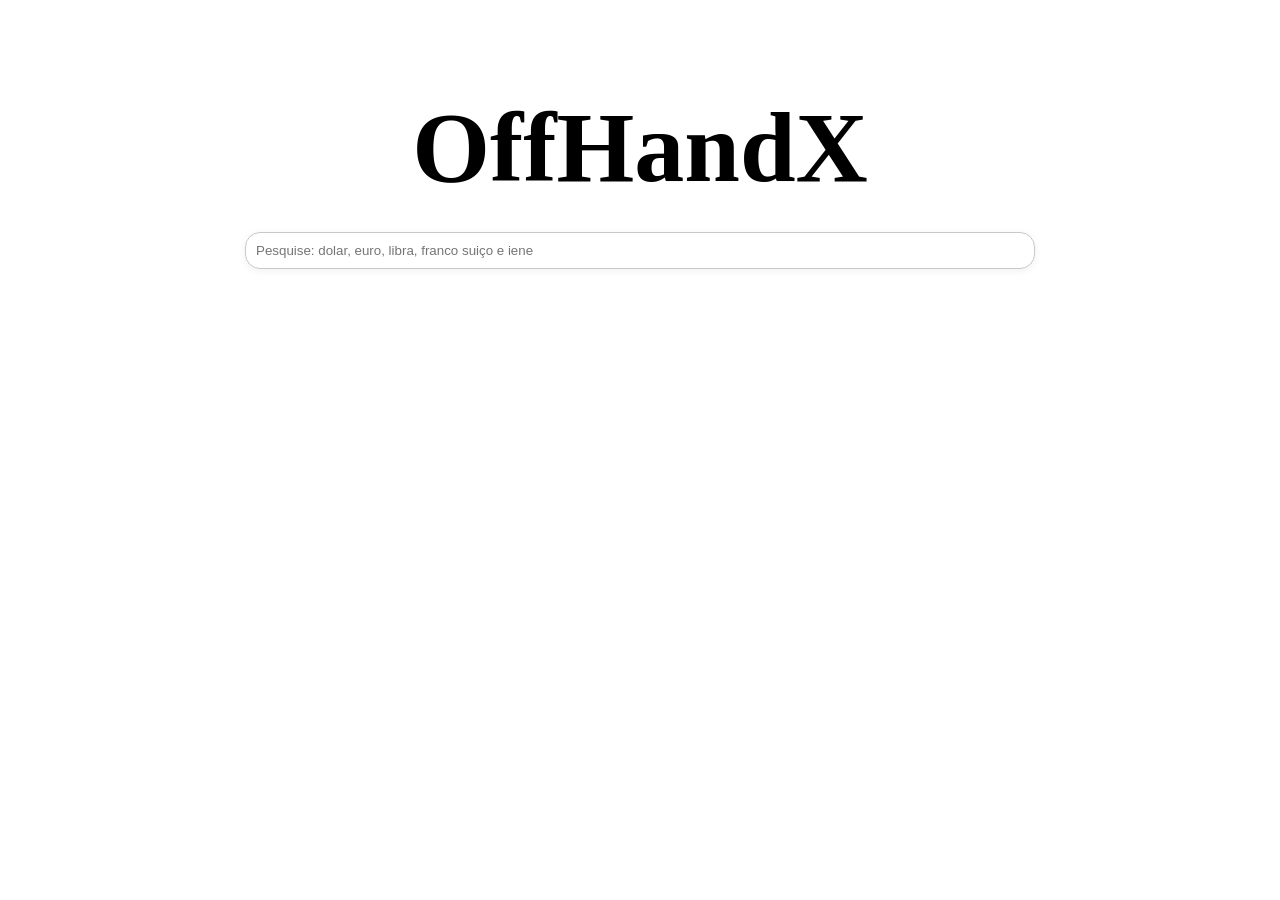
==== index.html @ e7da5489 "Add files via upload" ====
<!DOCTYPE html>
<html lang="en">
<head>
    <meta charset="UTF-8">
    <meta name="viewport" content="width=device-width, initial-scale=1.0">
    <title>OffHandX</title>
    <link rel="stylesheet" href="style.css?v=100001">
    <!-- Google tag (gtag.js) -->
<script async src="https://www.googletagmanager.com/gtag/js?id=G-D2VCQ2XXG9"></script>
<script>
  window.dataLayer = window.dataLayer || [];
  function gtag(){dataLayer.push(arguments);}
  gtag('js', new Date());

  gtag('config', 'G-D2VCQ2XXG9');
</script>
</head>
<body>
    <header></header>
    <main>
        <div id="logo">
            <h1>OffHandX</h1>
        </div>
        <div id="search">
            <form action="http://192.168.1.9:3000/search" method="get">
                <input type="text" name="q" id="iq" placeholder="Pesquise: dolar, euro, libra, franco suiço e iene" autocomplete="off">
            </form>
        </div>
    </main>
    <footer></footer>
</body>
</html>

<!--teste-->
---- style.css ----
@charset "UTF-8";

*{
    margin: 0px;
    padding: 0px;
    box-sizing: border-box;
}

body {
    height: 100dvh;
}

header {
    height: 10dvh;
}

main {
    display: flex;
    flex-direction: column;
    align-items: center;
}

#logo {
    font-size: clamp(20px, 8dvw, 50px);
    margin-bottom: 3dvh;
}

form {
    display: flex;
    align-items: center;
    justify-content: center;
    width: 100vw;
}

input {
    width: 80vw;
    max-width: 790px;
    padding: 10px;
    border-radius: 15px;
    outline: none;
    border: 1px solid #cac8c8;
    box-shadow: 0px 2px 8px rgba(0, 0, 0, 0.06);
}
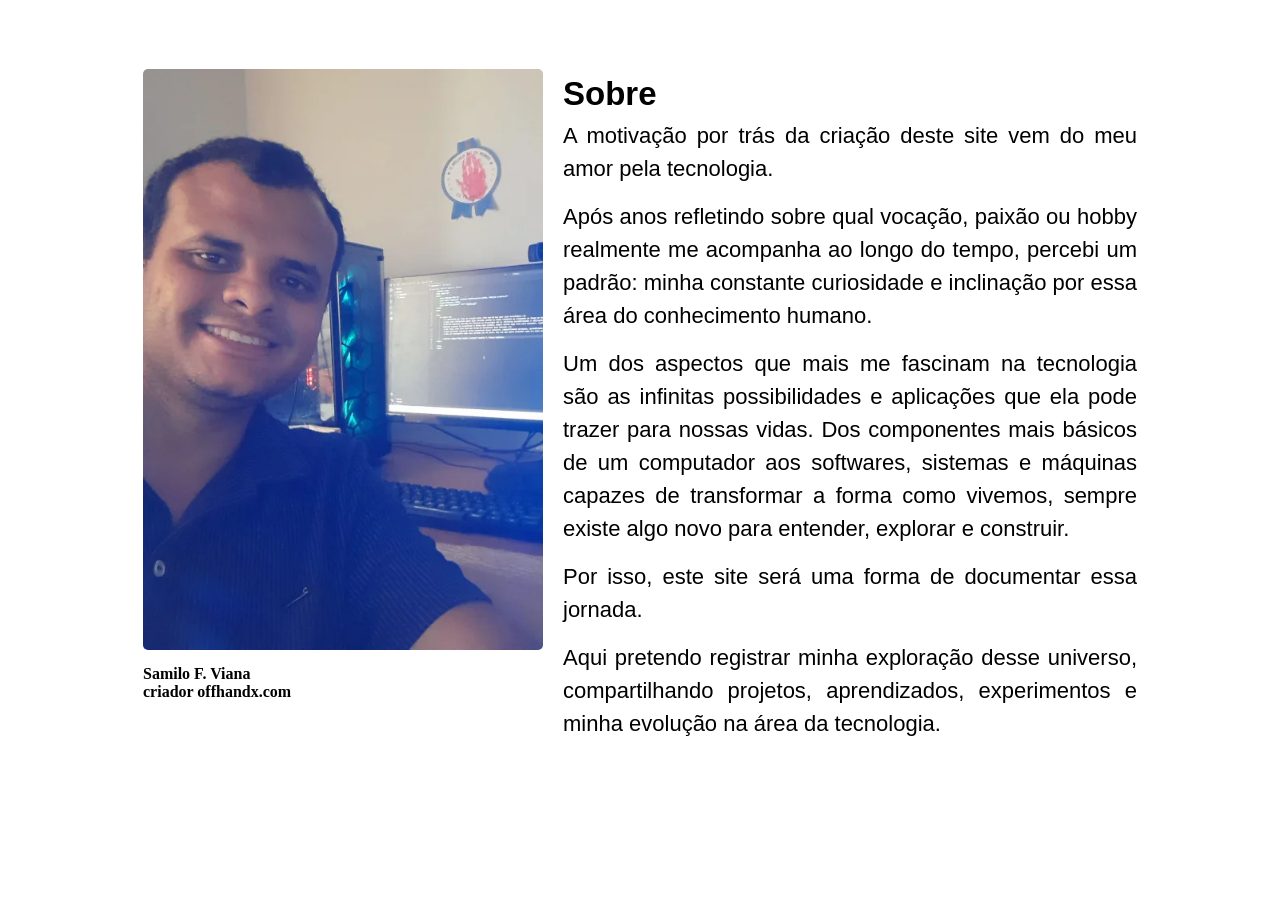
==== commit c10b8096: "iniciando operação offhandx.com 09/09/2026 iniciando operação offhandx.com 09/09/2026" ====
--- a/index.html
+++ b/index.html
@@ -1,34 +1,44 @@
-<!DOCTYPE html>
-<html lang="en">
-<head>
-    <meta charset="UTF-8">
-    <meta name="viewport" content="width=device-width, initial-scale=1.0">
-    <title>OffHandX</title>
-    <link rel="stylesheet" href="style.css?v=100001">
-    <!-- Google tag (gtag.js) -->
-<script async src="https://www.googletagmanager.com/gtag/js?id=G-D2VCQ2XXG9"></script>
-<script>
-  window.dataLayer = window.dataLayer || [];
-  function gtag(){dataLayer.push(arguments);}
-  gtag('js', new Date());
-
-  gtag('config', 'G-D2VCQ2XXG9');
-</script>
-</head>
-<body>
-    <header></header>
-    <main>
-        <div id="logo">
-            <h1>OffHandX</h1>
-        </div>
-        <div id="search">
-            <form action="http://192.168.1.9:3000/search" method="get">
-                <input type="text" name="q" id="iq" placeholder="Pesquise: dolar, euro, libra, franco suiço e iene" autocomplete="off">
-            </form>
-        </div>
-    </main>
-    <footer></footer>
-</body>
-</html>
-
-<!--teste-->+<!DOCTYPE html>
+<html lang="pt-br">
+<head>
+    <meta charset="UTF-8">
+    <meta name="viewport" content="width=device-width, initial-scale=1.0">
+    <title>OffHandX</title>
+    <link rel="stylesheet" href="style.css">
+</head>
+<!-- Google tag (gtag.js) -->
+<script async src="https://www.googletagmanager.com/gtag/js?id=G-D2VCQ2XXG9"></script>
+<script>
+  window.dataLayer = window.dataLayer || [];
+  function gtag(){dataLayer.push(arguments);}
+  gtag('js', new Date());
+
+  gtag('config', 'G-D2VCQ2XXG9');
+</script>
+
+<body>
+
+<header></header>
+
+<main>
+
+
+        <div class="sobre-container">
+            <address style="font-style: normal;">
+                <img class="foto-sobre"  src="img/samilo-fundacao-offhandx.webp" alt="Foto do dia da fundação do site OffHandX em 09 de setembro de 2026," srcset="">
+            <p><strong>Samilo F. Viana</strong></p>
+             <p><strong>criador offhandx.com</strong></p>
+            </address>
+                    <section class="sobre">
+                        <h1>Sobre</h1>
+                        <p>A motivação por trás da criação deste site vem do meu amor pela tecnologia.</p>
+                        <p>Após anos refletindo sobre qual vocação, paixão ou hobby realmente me acompanha ao longo do tempo, percebi um padrão: minha constante curiosidade e inclinação por essa área do conhecimento humano.</p>
+                        <p>Um dos aspectos que mais me fascinam na tecnologia são as infinitas possibilidades e aplicações que ela pode trazer para nossas vidas. Dos componentes mais básicos de um computador aos softwares, sistemas e máquinas capazes de transformar a forma como vivemos, sempre existe algo novo para entender, explorar e construir.</p>
+                        <p>Por isso, este site será uma forma de documentar essa jornada.</p>
+                        <p>Aqui pretendo registrar minha exploração desse universo, compartilhando projetos, aprendizados, experimentos e minha evolução na área da tecnologia.</p>
+                    </section>
+        </div>
+</main>
+
+</body>
+</html>
--- a/style.css
+++ b/style.css
@@ -1,44 +1,114 @@
-@charset "UTF-8";
-
-*{
-    margin: 0px;
-    padding: 0px;
-    box-sizing: border-box;
-}
-
-body {
-    height: 100dvh;
-}
-
-header {
-    height: 10dvh;
-}
-
-main {
-    display: flex;
-    flex-direction: column;
-    align-items: center;
-}
-
-#logo {
-    font-size: clamp(20px, 8dvw, 50px);
-    margin-bottom: 3dvh;
-}
-
-form {
-    display: flex;
-    align-items: center;
-    justify-content: center;
-    width: 100vw;
-}
-
-input {
-    width: 80vw;
-    max-width: 790px;
-    padding: 10px;
-    border-radius: 15px;
-    outline: none;
-    border: 1px solid #cac8c8;
-    box-shadow: 0px 2px 8px rgba(0, 0, 0, 0.06);
-}
-
+@charset "UTF-8";
+
+*{
+    margin: 0px;
+    padding: 0px;
+    box-sizing: border-box;
+}
+
+header {
+    display: flex;
+    justify-content: center;
+    align-items: center;
+    height: 6vh;
+}
+
+
+
+
+.sobre-container {
+    display: flex;
+    flex-direction: column;
+    justify-content: center;
+    width: 80vw;
+    padding: 15px;
+    margin: auto;
+}
+
+address {
+animation: aparecerFoto 1s ease-out;
+}
+
+.foto-sobre {
+    display: flex;
+    border-radius: 5px;
+    align-items: center;
+    width: 80dvw;
+    margin-bottom: 15px;
+}
+
+.sobre {
+    font-family: Arial, Helvetica, sans-serif;
+    text-align: justify;
+    font-size: 22px;
+    line-height: 1.5;
+    animation: aparecerTexto 1s ease-out;
+}
+
+.sobre p {
+    margin-bottom: 15px;
+}
+
+/*Resposividade*/
+@media (min-width: 480px) {
+
+
+header {
+    display: flex;
+    justify-content: center;
+    align-items: center;
+    height: 6vh;
+}    
+
+
+.sobre-container {
+    display: flex;
+    flex-direction: row;
+    max-width: 1040px;
+    gap: 20px;
+}
+
+.foto-sobre {
+    width: 400px;
+}
+
+.sobre {
+    font-family: Arial, Helvetica, sans-serif;
+    text-align: justify;
+    font-size: 22px;
+    line-height: 1.5;
+}
+
+
+
+}
+
+
+/*Resposividade fim*/
+
+
+@keyframes aparecerFoto {
+    from {
+        opacity: 0;
+        transform: translateX(-50px);
+    }
+
+    to {
+        opacity: 1;
+        transform: translateX(0);
+    }
+}
+
+
+@keyframes aparecerTexto{
+    from {
+        opacity: 0;
+        transform: translateX(50px);
+        
+    }
+
+    to {
+        opacity: 1;
+        transform: translate(0);
+    }
+}
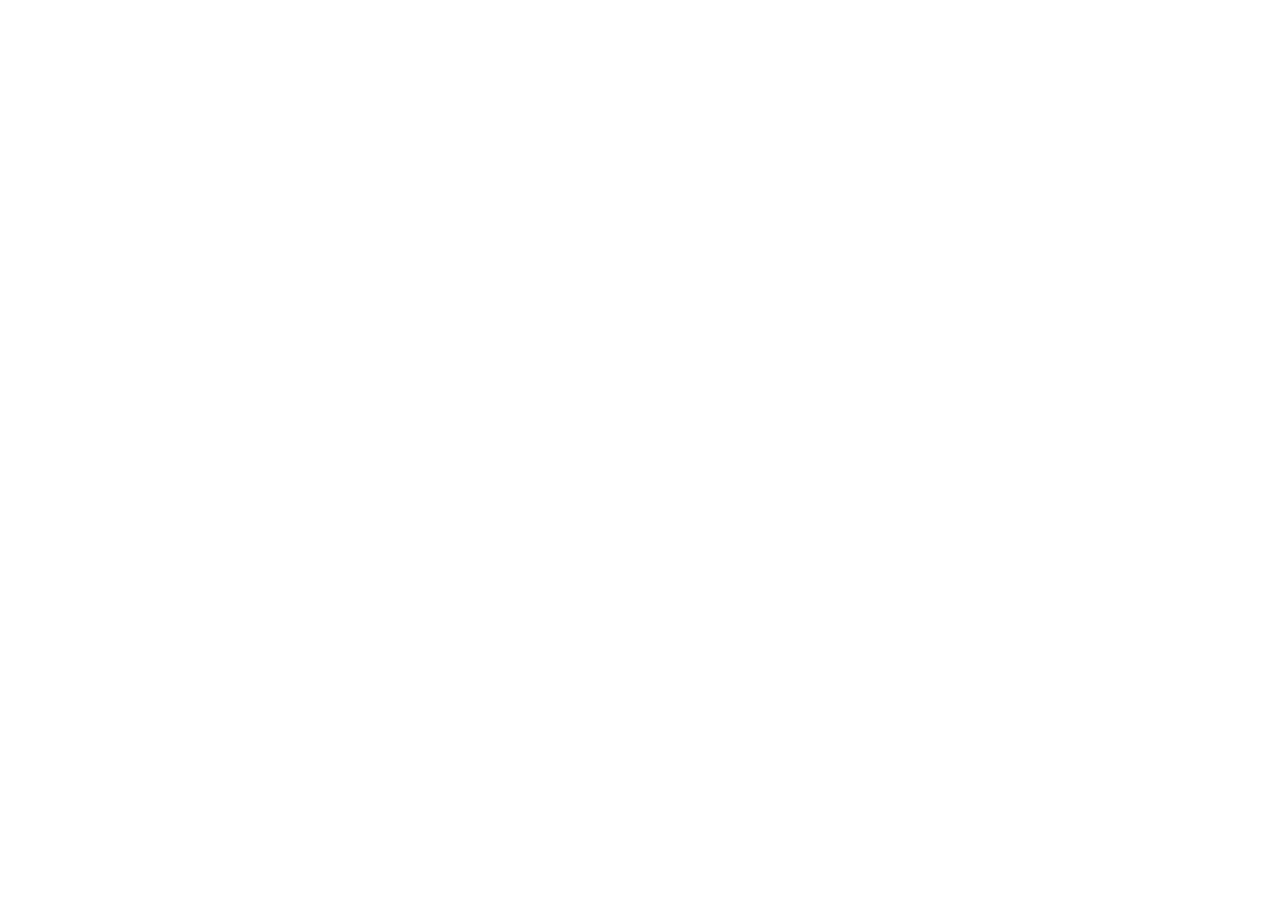
==== commit d3876a7d: "ajuste ajuste" ====
--- a/index.html
+++ b/index.html
@@ -1,44 +1,12 @@
 <!DOCTYPE html>
-<html lang="pt-br">
+<html lang="en">
 <head>
     <meta charset="UTF-8">
     <meta name="viewport" content="width=device-width, initial-scale=1.0">
-    <title>OffHandX</title>
-    <link rel="stylesheet" href="style.css">
+    <title>Sistema Binario, a linguagem das maquinas</title>
 </head>
-<!-- Google tag (gtag.js) -->
-<script async src="https://www.googletagmanager.com/gtag/js?id=G-D2VCQ2XXG9"></script>
-<script>
-  window.dataLayer = window.dataLayer || [];
-  function gtag(){dataLayer.push(arguments);}
-  gtag('js', new Date());
-
-  gtag('config', 'G-D2VCQ2XXG9');
-</script>
-
 <body>
-
-<header></header>
-
-<main>
-
-
-        <div class="sobre-container">
-            <address style="font-style: normal;">
-                <img class="foto-sobre"  src="img/samilo-fundacao-offhandx.webp" alt="Foto do dia da fundação do site OffHandX em 09 de setembro de 2026," srcset="">
-            <p><strong>Samilo F. Viana</strong></p>
-             <p><strong>criador offhandx.com</strong></p>
-            </address>
-                    <section class="sobre">
-                        <h1>Sobre</h1>
-                        <p>A motivação por trás da criação deste site vem do meu amor pela tecnologia.</p>
-                        <p>Após anos refletindo sobre qual vocação, paixão ou hobby realmente me acompanha ao longo do tempo, percebi um padrão: minha constante curiosidade e inclinação por essa área do conhecimento humano.</p>
-                        <p>Um dos aspectos que mais me fascinam na tecnologia são as infinitas possibilidades e aplicações que ela pode trazer para nossas vidas. Dos componentes mais básicos de um computador aos softwares, sistemas e máquinas capazes de transformar a forma como vivemos, sempre existe algo novo para entender, explorar e construir.</p>
-                        <p>Por isso, este site será uma forma de documentar essa jornada.</p>
-                        <p>Aqui pretendo registrar minha exploração desse universo, compartilhando projetos, aprendizados, experimentos e minha evolução na área da tecnologia.</p>
-                    </section>
-        </div>
-</main>
-
+    <h1></h1>
+    <p></p>
 </body>
 </html>
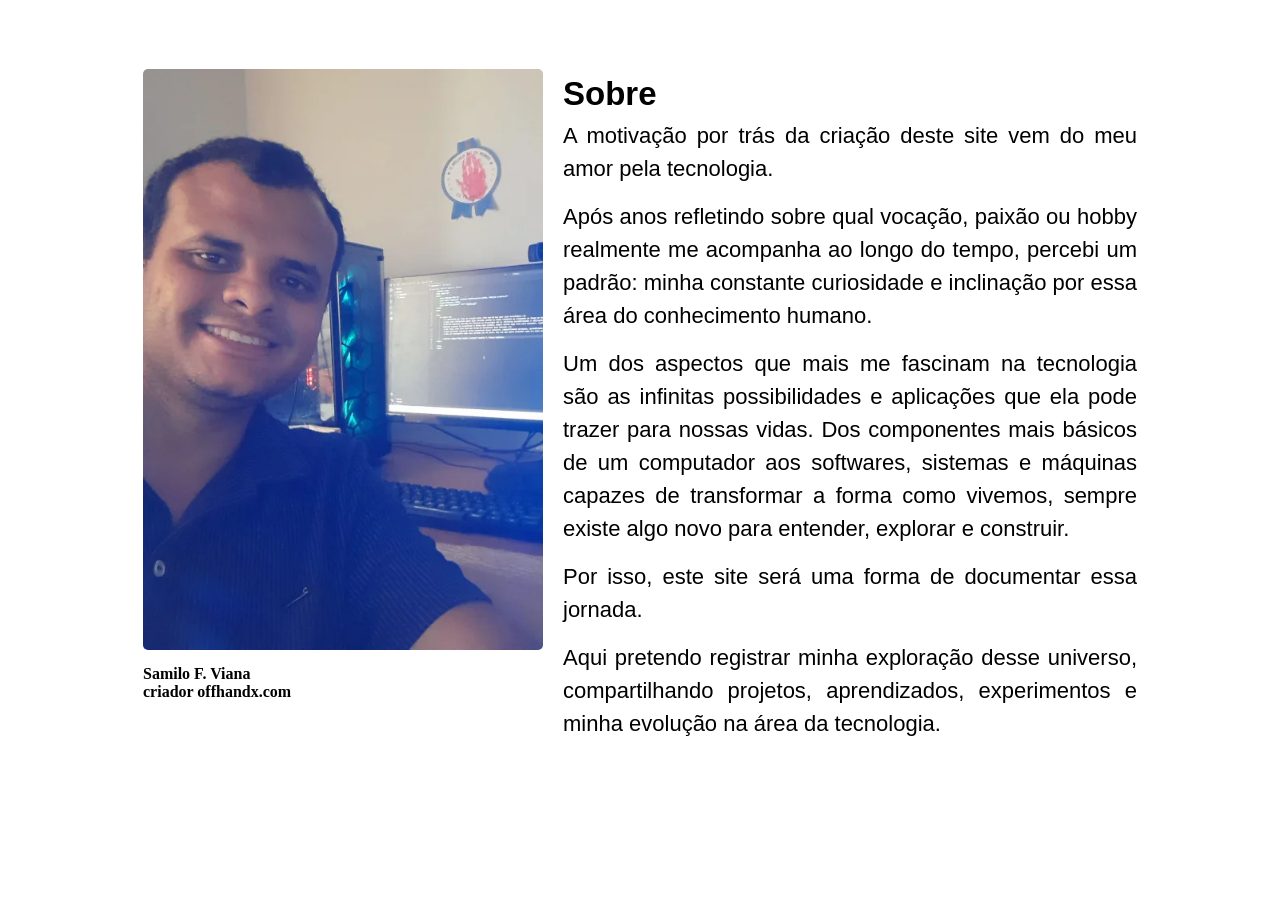
==== commit 0c50762e: "ajuste ajuste" ====
--- a/index.html
+++ b/index.html
@@ -1,12 +1,44 @@
 <!DOCTYPE html>
-<html lang="en">
+<html lang="pt-br">
 <head>
     <meta charset="UTF-8">
     <meta name="viewport" content="width=device-width, initial-scale=1.0">
-    <title>Sistema Binario, a linguagem das maquinas</title>
+    <title>OffHandX</title>
+    <link rel="stylesheet" href="style.css">
 </head>
+<!-- Google tag (gtag.js) -->
+<script async src="https://www.googletagmanager.com/gtag/js?id=G-D2VCQ2XXG9"></script>
+<script>
+  window.dataLayer = window.dataLayer || [];
+  function gtag(){dataLayer.push(arguments);}
+  gtag('js', new Date());
+
+  gtag('config', 'G-D2VCQ2XXG9');
+</script>
+
 <body>
-    <h1></h1>
-    <p></p>
+
+<header></header>
+
+<main>
+
+
+        <div class="sobre-container">
+            <address style="font-style: normal;">
+                <img class="foto-sobre"  src="img/samilo-fundacao-offhandx.webp" alt="Foto do dia da fundação do site OffHandX em 09 de setembro de 2026," srcset="">
+            <p><strong>Samilo F. Viana</strong></p>
+             <p><strong>criador offhandx.com</strong></p>
+            </address>
+                    <section class="sobre">
+                        <h1>Sobre</h1>
+                        <p>A motivação por trás da criação deste site vem do meu amor pela tecnologia.</p>
+                        <p>Após anos refletindo sobre qual vocação, paixão ou hobby realmente me acompanha ao longo do tempo, percebi um padrão: minha constante curiosidade e inclinação por essa área do conhecimento humano.</p>
+                        <p>Um dos aspectos que mais me fascinam na tecnologia são as infinitas possibilidades e aplicações que ela pode trazer para nossas vidas. Dos componentes mais básicos de um computador aos softwares, sistemas e máquinas capazes de transformar a forma como vivemos, sempre existe algo novo para entender, explorar e construir.</p>
+                        <p>Por isso, este site será uma forma de documentar essa jornada.</p>
+                        <p>Aqui pretendo registrar minha exploração desse universo, compartilhando projetos, aprendizados, experimentos e minha evolução na área da tecnologia.</p>
+                    </section>
+        </div>
+</main>
+
 </body>
 </html>
--- a/style.css
+++ b/style.css
@@ -0,0 +1,114 @@
+@charset "UTF-8";
+
+*{
+    margin: 0px;
+    padding: 0px;
+    box-sizing: border-box;
+}
+
+header {
+    display: flex;
+    justify-content: center;
+    align-items: center;
+    height: 6vh;
+}
+
+
+
+
+.sobre-container {
+    display: flex;
+    flex-direction: column;
+    justify-content: center;
+    width: 80vw;
+    padding: 15px;
+    margin: auto;
+}
+
+address {
+animation: aparecerFoto 1s ease-out;
+}
+
+.foto-sobre {
+    display: flex;
+    border-radius: 5px;
+    align-items: center;
+    width: 80dvw;
+    margin-bottom: 15px;
+}
+
+.sobre {
+    font-family: Arial, Helvetica, sans-serif;
+    text-align: justify;
+    font-size: 22px;
+    line-height: 1.5;
+    animation: aparecerTexto 1s ease-out;
+}
+
+.sobre p {
+    margin-bottom: 15px;
+}
+
+/*Resposividade*/
+@media (min-width: 480px) {
+
+
+header {
+    display: flex;
+    justify-content: center;
+    align-items: center;
+    height: 6vh;
+}    
+
+
+.sobre-container {
+    display: flex;
+    flex-direction: row;
+    max-width: 1040px;
+    gap: 20px;
+}
+
+.foto-sobre {
+    width: 400px;
+}
+
+.sobre {
+    font-family: Arial, Helvetica, sans-serif;
+    text-align: justify;
+    font-size: 22px;
+    line-height: 1.5;
+}
+
+
+
+}
+
+
+/*Resposividade fim*/
+
+
+@keyframes aparecerFoto {
+    from {
+        opacity: 0;
+        transform: translateX(-50px);
+    }
+
+    to {
+        opacity: 1;
+        transform: translateX(0);
+    }
+}
+
+
+@keyframes aparecerTexto{
+    from {
+        opacity: 0;
+        transform: translateX(50px);
+        
+    }
+
+    to {
+        opacity: 1;
+        transform: translate(0);
+    }
+}
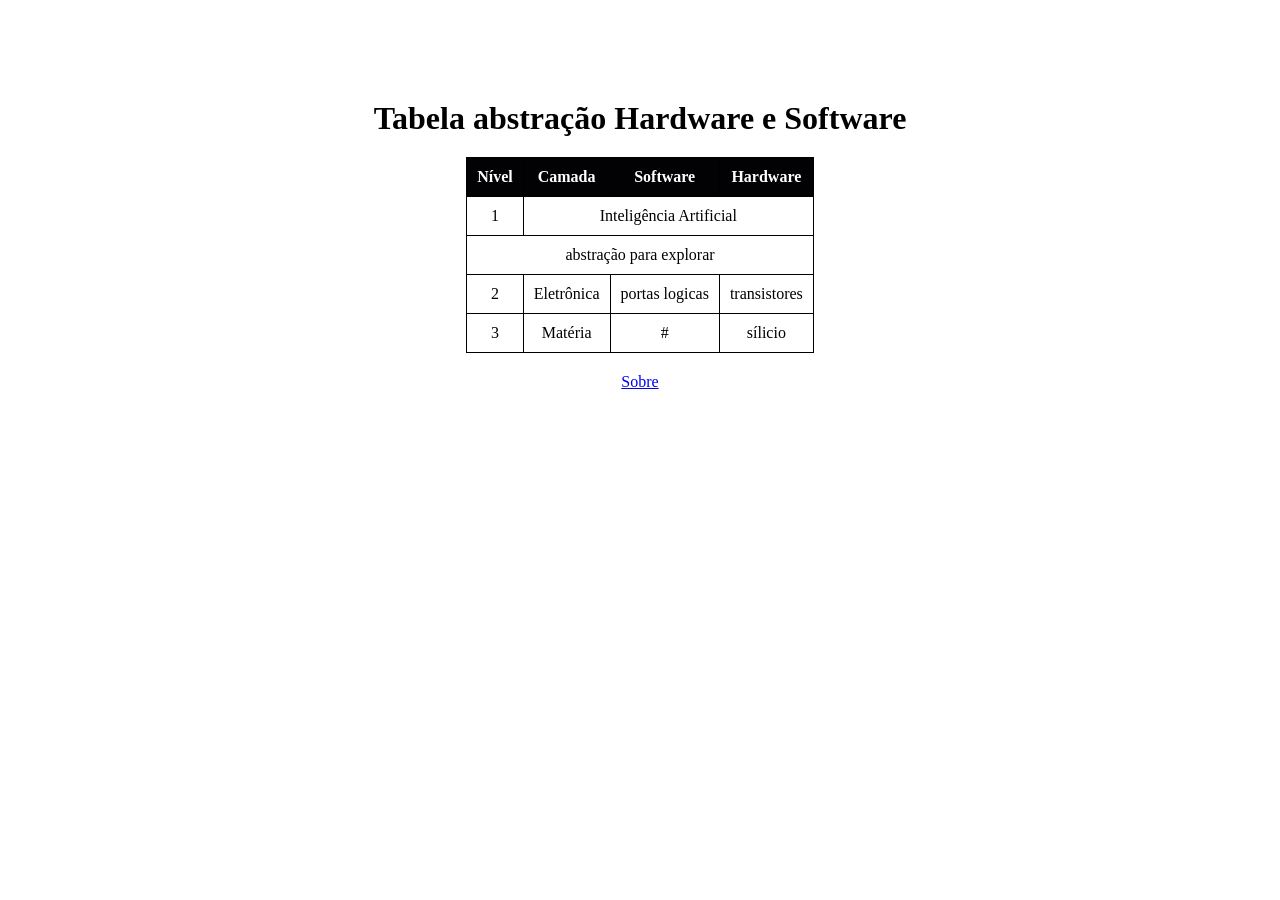
==== commit 9fdb12e0: "Tabela abstrações tabela abstrações" ====
--- a/index.html
+++ b/index.html
@@ -4,7 +4,47 @@
     <meta charset="UTF-8">
     <meta name="viewport" content="width=device-width, initial-scale=1.0">
     <title>OffHandX</title>
-    <link rel="stylesheet" href="style.css">
+    
+    <style>
+        @charset "utf-8";
+        *{
+            margin: 0px;
+            padding: 0px;
+        }
+
+        body{
+            display: flex;
+            flex-direction: column;
+            justify-content: center;
+            align-items: center;
+        }
+        main {
+            margin-top: 100px;
+            display: flex;
+            flex-direction: column;
+            align-items: center;
+            gap: 20px;
+            width: 90vw;
+            max-width: 1100px;
+        }
+
+        table {
+            border-collapse: collapse;
+        }
+        th, td {
+            padding: 10px;
+            text-align: center;
+            border: 1px solid black;
+            
+        }
+
+        th {
+            background-color: #020205;
+            color: white;
+        }
+        
+    </style>
+    
 </head>
 <!-- Google tag (gtag.js) -->
 <script async src="https://www.googletagmanager.com/gtag/js?id=G-D2VCQ2XXG9"></script>
@@ -22,22 +62,44 @@
 
 <main>
 
+<h1>Tabela abstração Hardware e Software</h1>
 
-        <div class="sobre-container">
-            <address style="font-style: normal;">
-                <img class="foto-sobre"  src="img/samilo-fundacao-offhandx.webp" alt="Foto do dia da fundação do site OffHandX em 09 de setembro de 2026," srcset="">
-            <p><strong>Samilo F. Viana</strong></p>
-             <p><strong>criador offhandx.com</strong></p>
-            </address>
-                    <section class="sobre">
-                        <h1>Sobre</h1>
-                        <p>A motivação por trás da criação deste site vem do meu amor pela tecnologia.</p>
-                        <p>Após anos refletindo sobre qual vocação, paixão ou hobby realmente me acompanha ao longo do tempo, percebi um padrão: minha constante curiosidade e inclinação por essa área do conhecimento humano.</p>
-                        <p>Um dos aspectos que mais me fascinam na tecnologia são as infinitas possibilidades e aplicações que ela pode trazer para nossas vidas. Dos componentes mais básicos de um computador aos softwares, sistemas e máquinas capazes de transformar a forma como vivemos, sempre existe algo novo para entender, explorar e construir.</p>
-                        <p>Por isso, este site será uma forma de documentar essa jornada.</p>
-                        <p>Aqui pretendo registrar minha exploração desse universo, compartilhando projetos, aprendizados, experimentos e minha evolução na área da tecnologia.</p>
-                    </section>
-        </div>
+<table>
+    <thead>
+        <tr>
+            <th>Nível</th>
+            <th>Camada</th>
+            <th>Software</th>
+            <th>Hardware</th>
+        </tr>
+    </thead>
+    <tbody>
+        <tr>
+            <td>
+               1
+            </td>
+            <td colspan="3">Inteligência Artificial</td>
+        </tr>
+        <tr>
+            <td colspan="4">abstração para explorar</td>
+        </tr>
+        <tr>
+            <td>2</td>
+            <td>Eletrônica</td>
+            <td>portas logicas</td>
+            <td>transistores</td>
+        </tr>
+        <tr>
+            <td>3</td>
+            <td>Matéria</td>
+            <td>#</td>
+            <td>sílicio</td>
+        </tr>
+    </tbody>
+</table>
+
+<p><a href="offhandx.com/sobre">Sobre</a></p>
+
 </main>
 
 </body>
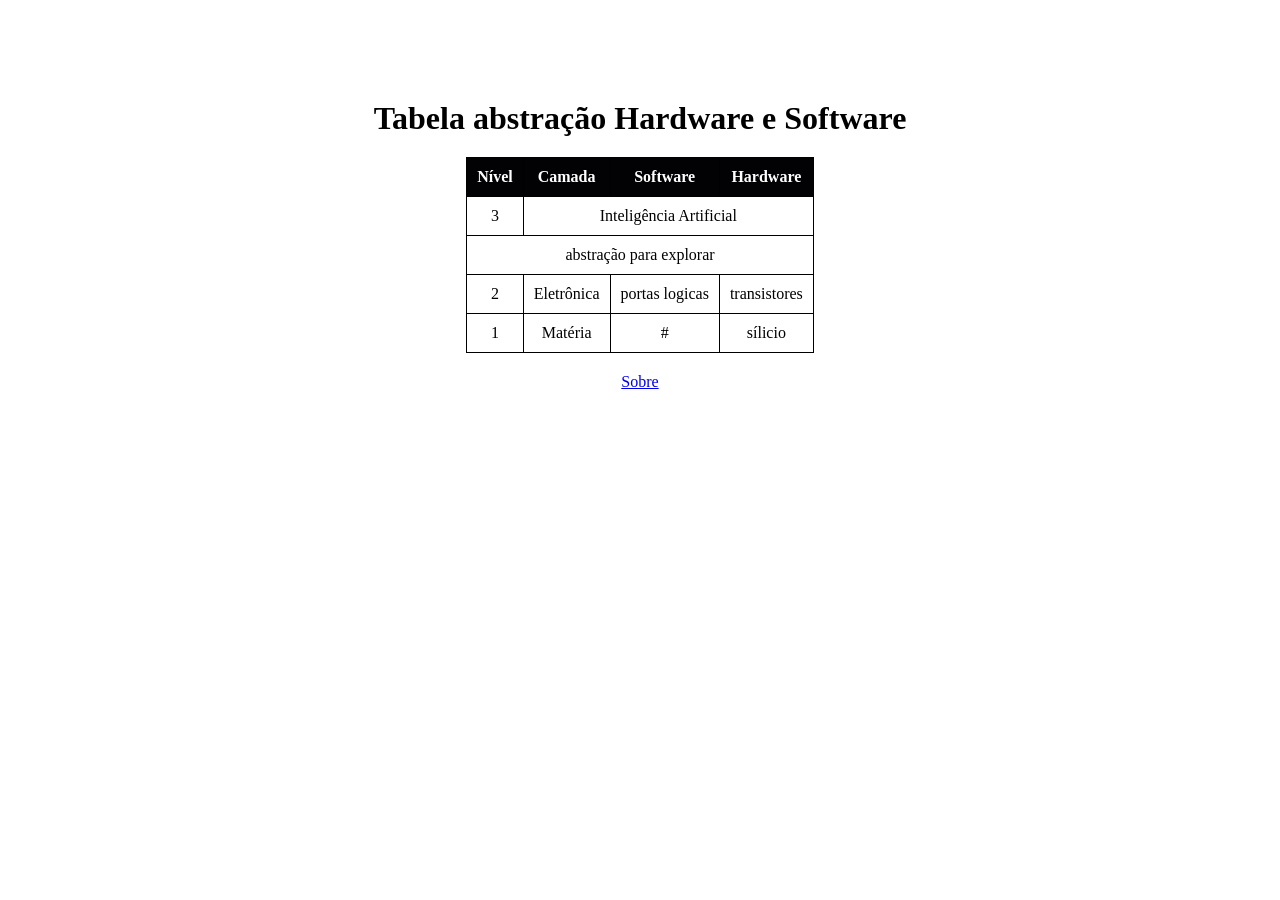
==== commit 5f205e1a: "ajuste na classificação ajuste na classificação" ====
--- a/index.html
+++ b/index.html
@@ -76,7 +76,7 @@
     <tbody>
         <tr>
             <td>
-               1
+               3
             </td>
             <td colspan="3">Inteligência Artificial</td>
         </tr>
@@ -90,7 +90,7 @@
             <td>transistores</td>
         </tr>
         <tr>
-            <td>3</td>
+            <td>1</td>
             <td>Matéria</td>
             <td>#</td>
             <td>sílicio</td>
@@ -98,7 +98,7 @@
     </tbody>
 </table>
 
-<p><a href="offhandx.com/sobre">Sobre</a></p>
+<p><a href="/sobre">Sobre</a></p>
 
 </main>
 
